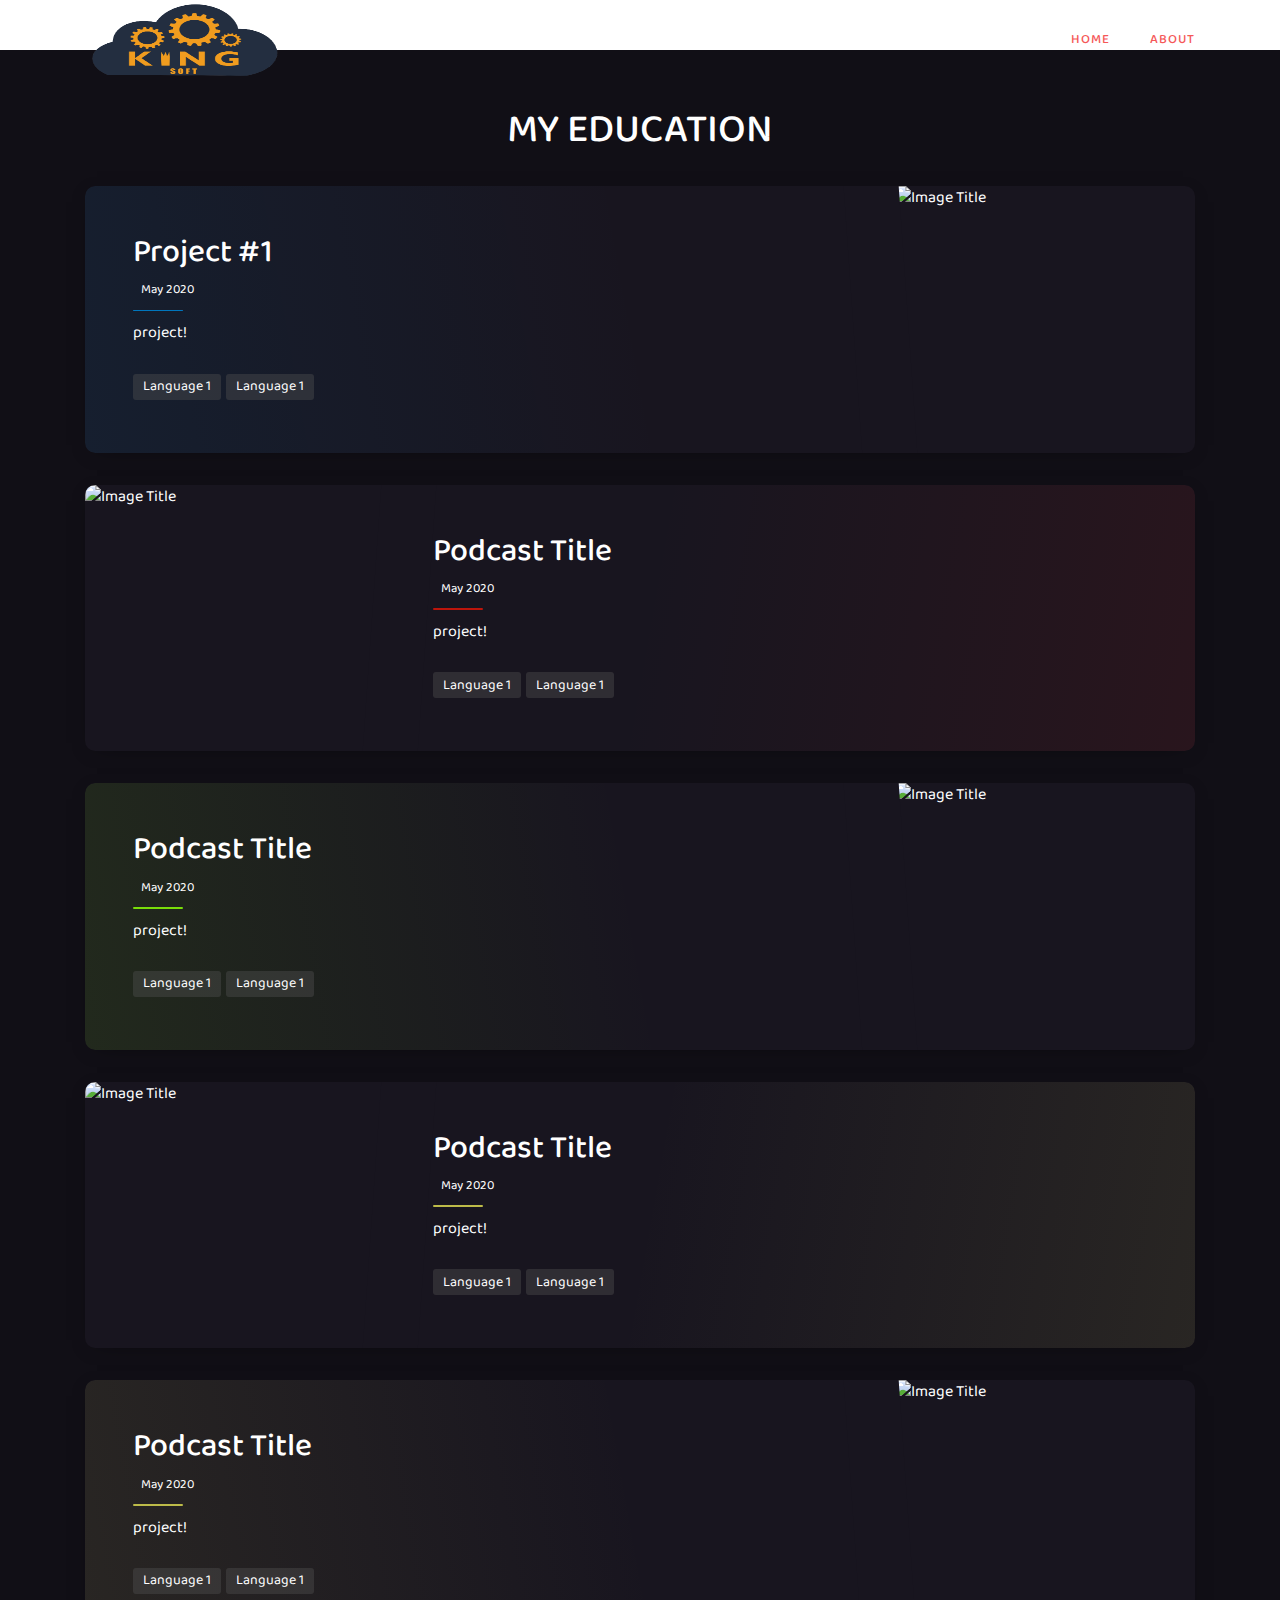
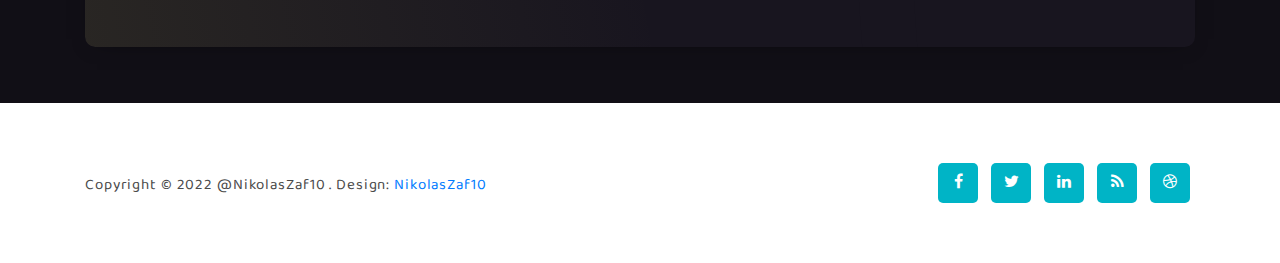
==== about-us.html @ c2252bd5 "Added more pages" ====
<!DOCTYPE html>
<html lang="en">

  <head>

    <meta charset="utf-8">
    <meta name="viewport" content="width=device-width, initial-scale=1, shrink-to-fit=no">
    <meta name="description" content="">
    <meta name="author" content="Template Mo">
    <link href="https://fonts.googleapis.com/css?family=Roboto:100,300,400,500,700,900" rel="stylesheet">

    <title>Portfolio NikolasZaf10</title>
    <link rel="icon" type="image/x-icon" href="assets/images/logo.ico">

    <!-- Additional CSS Files -->
    <link rel="stylesheet" type="text/css" href="assets/css/bootstrap.min.css">
    <link rel="stylesheet" type="text/css" href="assets/css/font-awesome.css">
    <link rel="stylesheet" type="text/css" href="assets/css/templatemo-art-factory.css">
    <link rel="stylesheet" type="text/css" href="assets/css/owl-carousel.css">
    <link rel="stylesheet" type="text/css" href="undergraduate.css">


    </head>
    
    <body>
    
    <!-- ***** Preloader Start ***** -->
    <div id="preloader">
        <div class="jumper">
            <div></div>
            <div></div>
            <div></div>
        </div>
    </div>  
    <!-- ***** Preloader End ***** -->
    
    
    <!-- ***** Header Area Start ***** -->
    <header class="header-area header-sticky">
        <div class="container">
            <div class="row">
                <div class="col-12">
                    <nav class="main-nav">
                        <!-- ***** Logo Start ***** -->
                        <a href="index.html">
                            <img src="assets/images/logo.png" class="logo" alt="NikolasSoft" width="200" height="80">
                        </a>
                        <!-- ***** Logo End ***** -->
                        <!-- ***** Menu Start ***** -->
                        <ul class="nav">
                            <li class="scroll-to-section"><a href="index.html" class="active">Home</a></li>
                            <li class="scroll-to-section"><a href="about-us.html" class="active">About</a></li>
                            <!-- <li class="scroll-to-section"><a href="#services">Services</a></li> -->
                            <!-- <li class="scroll-to-section"><a href="#contact-us">Contact Us</a></li> -->
                        </ul>
                        <a class='menu-trigger'>
                            <span>Menu</span>
                        </a>
                        <!-- ***** Menu End ***** -->
                    </nav>
                </div>
            </div>
        </div>
    </header>
    <!-- ***** Header Area End ***** -->

    <div style="margin-top: 50px"></div>
    
    <section class="dark">
        <div class="container py-4">
            <h1 class="h1 text-center" id="pageHeaderTitle">My Education</h1>
    
            <article class="postcard dark blue">
                <a class="postcard__img_link" href="#">
                    <img class="postcard__img" src="https://picsum.photos/1000/1000" alt="Image Title" />
                </a>
                <div class="postcard__text">
                    <h1 class="postcard__title blue"><a href="#">Project #1</a></h1>
                    <div class="postcard__subtitle small">
                        <time datetime="2020-05-25 12:00:00">
                            <i class="fas fa-calendar-alt mr-2"></i>May 2020
                        </time>
                    </div>
                    <div class="postcard__bar"></div>
                    <div class="postcard__preview-txt">project!</div>
                    <ul class="postcard__tagbox">
                        <li class="tag__item"><i class=""></i>Language 1</li>
                        <li class="tag__item"><i class=""></i>Language 1</li>
                    </ul>
                </div>
            </article>
            <article class="postcard dark red">
                <a class="postcard__img_link" href="#">
                    <img class="postcard__img" src="https://picsum.photos/501/500" alt="Image Title" />	
                </a>
                <div class="postcard__text">
                    <h1 class="postcard__title red"><a href="#">Podcast Title</a></h1>
                    <div class="postcard__subtitle small">
                        <time datetime="2020-05-25 12:00:00">
                            <i class="fas fa-calendar-alt mr-2"></i>May 2020
                        </time>
                    </div>
                    <div class="postcard__bar"></div>
                    <div class="postcard__preview-txt">project!</div>
                    <ul class="postcard__tagbox">
                        <li class="tag__item"><i class=""></i>Language 1</li>
                        <li class="tag__item"><i class=""></i>Language 1</li>
                    </ul>
                </div>
            </article>
            <article class="postcard dark green">
                <a class="postcard__img_link" href="#">
                    <img class="postcard__img" src="https://picsum.photos/500/501" alt="Image Title" />
                </a>
                <div class="postcard__text">
                    <h1 class="postcard__title green"><a href="#">Podcast Title</a></h1>
                    <div class="postcard__subtitle small">
                        <time datetime="2020-05-25 12:00:00">
                            <i class="fas fa-calendar-alt mr-2"></i>May 2020
                        </time>
                    </div>
                    <div class="postcard__bar"></div>
                    <div class="postcard__preview-txt">project!</div>
                    <ul class="postcard__tagbox">
                        <li class="tag__item"><i class=""></i>Language 1</li>
                        <li class="tag__item"><i class=""></i>Language 1</li>
                    </ul>
                </div>
            </article>
            <article class="postcard dark yellow">
                <a class="postcard__img_link" href="#">
                    <img class="postcard__img" src="https://picsum.photos/501/501" alt="Image Title" />
                </a>
                <div class="postcard__text">
                    <h1 class="postcard__title yellow"><a href="#">Podcast Title</a></h1>
                    <div class="postcard__subtitle small">
                        <time datetime="2020-05-25 12:00:00">
                            <i class="fas fa-calendar-alt mr-2"></i>May 2020
                        </time>
                    </div>
                    <div class="postcard__bar"></div>
                    <div class="postcard__preview-txt">project!</div>
                    <ul class="postcard__tagbox">
                        <li class="tag__item"><i class=""></i>Language 1</li>
                        <li class="tag__item"><i class=""></i>Language 1</li>
                    </ul>
                </div>
            </article>
            <article class="postcard dark yellow">
                <a class="postcard__img_link" href="#">
                    <img class="postcard__img" src="https://picsum.photos/501/501" alt="Image Title" />
                </a>
                <div class="postcard__text">
                    <h1 class="postcard__title yellow"><a href="#">Podcast Title</a></h1>
                    <div class="postcard__subtitle small">
                        <time datetime="2020-05-25 12:00:00">
                            <i class="fas fa-calendar-alt mr-2"></i>May 2020
                        </time>
                    </div>
                    <div class="postcard__bar"></div>
                    <div class="postcard__preview-txt">project!</div>
                    <ul class="postcard__tagbox">
                        <li class="tag__item"><i class=""></i>Language 1</li>
                        <li class="tag__item"><i class=""></i>Language 1</li>
                    </ul>
                </div>
            </article>
        </div>
    </section>
    


    
    <!-- ***** Footer Start ***** -->
    <footer>
        <div class="container">
            <div class="row">
                <div class="col-lg-7 col-md-12 col-sm-12">
                    <p class="copyright">Copyright &copy; 2022 @NikolasZaf10
                
                . Design: <a rel="nofollow" href="https://nikolaszaf1.github.io/nikolaszaf.github.io/">NikolasZaf10</a></p>
                </div>
                <div class="col-lg-5 col-md-12 col-sm-12">
                    <ul class="social">
                        <li><a href="#"><i class="fa fa-facebook"></i></a></li>
                        <li><a href="#"><i class="fa fa-twitter"></i></a></li>
                        <li><a href="#"><i class="fa fa-linkedin"></i></a></li>
                        <li><a href="#"><i class="fa fa-rss"></i></a></li>
                        <li><a href="#"><i class="fa fa-dribbble"></i></a></li>
                    </ul>
                </div>
            </div>
        </div>
    </footer>
    
    <!-- jQuery -->
    <script src="assets/js/jquery-2.1.0.min.js"></script>

    <!-- Bootstrap -->
    <script src="assets/js/popper.js"></script>
    <script src="assets/js/bootstrap.min.js"></script>

    <!-- Plugins -->
    <script src="assets/js/owl-carousel.js"></script>
    <script src="assets/js/scrollreveal.min.js"></script>
    <script src="assets/js/waypoints.min.js"></script>
    <script src="assets/js/jquery.counterup.min.js"></script>
    <script src="assets/js/imgfix.min.js"></script> 
    
    <!-- Global Init -->
    <script src="assets/js/custom.js"></script>

  </body>
</html>
---- assets/css/templatemo-art-factory.css ----
/*

ART FACTORY

https://templatemo.com/tm-537-art-factory

*/

/* 
---------------------------------------------
Table of contents
---------------------------------------------
01. font & reset css
02. reset
03. global styles
04. header
05. welcome
06. features
07. team
08. pricing
09. blog
10. contact
11. footer
12. preloader

--------------------------------------------- 
*/

/* 
---------------------------------------------
font & reset css
--------------------------------------------- 
*/
@import url("https://fonts.googleapis.com/css?family=Roboto:100,300,400,500,700,900");
/* 
---------------------------------------------
reset
--------------------------------------------- 
*/
html,
body,
div,
span,
applet,
object,
iframe,
h1,
h2,
h3,
h4,
h5,
h6,
p,
blockquote,
div pre,
a,
abbr,
acronym,
address,
big,
cite,
code,
del,
dfn,
em,
font,
img,
ins,
kbd,
q,
s,
samp,
small,
strike,
strong,
sub,
sup,
tt,
var,
b,
u,
i,
center,
dl,
dt,
dd,
ol,
ul,
li,
figure,
header,
nav,
section,
article,
aside,
footer,
figcaption {
  margin: 0;
  padding: 0;
  border: 0;
  outline: 0;
}

.clearfix:after {
  content: ".";
  display: block;
  clear: both;
  visibility: hidden;
  line-height: 0;
  height: 0;
}

.clearfix {
  display: inline-block;
}

html[xmlns] .clearfix {
  display: block;
}

* html .clearfix {
  height: 1%;
}

ul,
li {
  padding: 0;
  margin: 0;
  list-style: none;
}

header,
nav,
section,
article,
aside,
footer,
hgroup {
  display: block;
}

* {
  box-sizing: border-box;
}

html,
body {
  font-family: "Roboto", sans-serif;
  font-weight: 400;
  background-color: #fff;
  font-size: 16px;
  -ms-text-size-adjust: 100%;
  -webkit-font-smoothing: antialiased;
  -moz-osx-font-smoothing: grayscale;
}

a {
  text-decoration: none !important;
}

h1,
h2,
h3,
h4,
h5,
h6 {
  margin-top: 0px;
  margin-bottom: 0px;
}

ul {
  margin-bottom: 0px;
}

p {
  font-size: 15px;
  line-height: 25px;
  color: #4a4a4a;
}

/* 
---------------------------------------------
global styles
--------------------------------------------- 
*/
html,
body {
  background: #fff;
  font-family: "Roboto", sans-serif;
}

::selection {
  background: #ff589e;
  color: #fff;
}

::-moz-selection {
  background: #ff589e;
  color: #fff;
}

@media (max-width: 991px) {
  html,
  body {
    overflow-x: hidden;
  }
  .mobile-top-fix {
    margin-top: 30px;
    margin-bottom: 0px;
  }
  .mobile-bottom-fix {
    margin-bottom: 30px;
  }
  .mobile-bottom-fix-big {
    margin-bottom: 60px;
  }
}

a.main-button-slider {
  font-size: 13px;
  border-radius: 20px;
  padding: 12px 20px;
  background-color: #f55858;
  text-transform: uppercase;
  color: #fff;
  letter-spacing: 0.25px;
  -webkit-transition: all 0.3s ease 0s;
  -moz-transition: all 0.3s ease 0s;
  -o-transition: all 0.3s ease 0s;
  transition: all 0.3s ease 0s;
}

a.main-button-slider:hover {
  background-color: #0088e8;
}

a.main-button {
  font-size: 13px;
  border-radius: 20px;
  padding: 12px 20px;
  background-color: #00b4c6;
  text-transform: uppercase;
  color: #fff;
  letter-spacing: 0.25px;
  -webkit-transition: all 0.3s ease 0s;
  -moz-transition: all 0.3s ease 0s;
  -o-transition: all 0.3s ease 0s;
  transition: all 0.3s ease 0s;
}

a.main-button:hover {
  background-color: #0088e8;
}

button.main-button {
  outline: none;
  border: none;
  cursor: pointer;
  font-size: 13px;
  border-radius: 20px;
  padding: 10px 20px;
  background-color: #f55858;
  text-transform: uppercase;
  color: #fff;
  letter-spacing: 0.25px;
  -webkit-transition: all 0.3s ease 0s;
  -moz-transition: all 0.3s ease 0s;
  -o-transition: all 0.3s ease 0s;
  transition: all 0.3s ease 0s;
}

button.main-button:hover {
  background-color: #0088e8;
}

.section-heading h2 {
  text-align: center;
  font-size: 48px;
  font-weight: 300;
  color: #232323;
  margin-bottom: 20px;
}

.section-heading p {
  font-size: 17px;
  color: #777;
  text-align: center;
}

/* 
---------------------------------------------
header
--------------------------------------------- 
*/

.background-header {
  background-color: #fff;
  height: 80px !important;
  position: fixed !important;
  top: 0px;
  left: 0px;
  right: 0px;
  box-shadow: 0px 0px 10px rgba(0, 0, 0, 0.15) !important;
}

.background-header .logo,
.background-header .main-nav .nav li a {
  color: #1e1e1e !important;
}

.background-header .main-nav .nav > li:hover > a {
  color: #f55858 !important;
}

.background-header .main-nav .nav > li > ul > li:hover > a {
  color: #f55858 !important;
}

.background-header .nav li a.active {
  color: #f55858 !important;
}

.header-area {
  position: absolute;
  top: 0px;
  left: 0px;
  right: 0px;
  z-index: 100;
  height: 100px;
  -webkit-transition: all 0.5s ease 0s;
  -moz-transition: all 0.5s ease 0s;
  -o-transition: all 0.5s ease 0s;
  transition: all 0.5s ease 0s;
}

.header-area .main-nav {
  min-height: 80px;
  background: transparent;
}

.header-area .main-nav .logo {
  line-height: 80px;
  color: #fff;
  font-size: 28px;
  font-weight: 700;
  text-transform: uppercase;
  letter-spacing: 2px;
  float: left;
  -webkit-transition: all 0.3s ease 0s;
  -moz-transition: all 0.3s ease 0s;
  -o-transition: all 0.3s ease 0s;
  transition: all 0.3s ease 0s;
}

.header-area .main-nav .nav {
  float: right;
  margin-top: 27px;
  margin-left: 20px;
  margin-right: 0px;
  -webkit-transition: all 0.3s ease 0s;
  -moz-transition: all 0.3s ease 0s;
  -o-transition: all 0.3s ease 0s;
  transition: all 0.3s ease 0s;
  position: relative;
  z-index: 999;
}

.header-area .main-nav .nav li {
  padding-left: 20px;
  padding-right: 20px;
}

.header-area .main-nav .nav li:last-child {
  padding-right: 0px;
}

.header-area .main-nav .nav li a {
  display: block;
  font-weight: 500;
  font-size: 13px;
  color: #fff;
  text-transform: uppercase;
  -webkit-transition: all 0.3s ease 0s;
  -moz-transition: all 0.3s ease 0s;
  -o-transition: all 0.3s ease 0s;
  transition: all 0.3s ease 0s;
  height: 40px;
  line-height: 40px;
  border: transparent;
  letter-spacing: 1px;
}

.header-area .main-nav .nav li:hover a {
  color: #f55858;
}

.header-area .main-nav .nav li.submenu {
  position: relative;
  padding-right: 35px;
}

.header-area .main-nav .nav li.submenu:after {
  font-family: FontAwesome;
  content: "\f107";
  font-size: 12px;
  color: #fff;
  position: absolute;
  right: 18px;
  top: 12px;
}

.header-area.background-header .main-nav .nav li.submenu:after {
  color: #000;
}

.header-area .main-nav .nav li.submenu ul {
  position: absolute;
  width: 200px;
  box-shadow: 0 2px 28px 0 rgba(0, 0, 0, 0.06);
  overflow: hidden;
  top: 40px;
  opacity: 0;
  transform: translateY(-2em);
  visibility: hidden;
  z-index: -1;
  transition: all 0.3s ease-in-out 0s, visibility 0s linear 0.3s,
    z-index 0s linear 0.01s;
}

.header-area .main-nav .nav li.submenu ul li {
  margin-left: 0px;
  padding-left: 0px;
  padding-right: 0px;
}

.header-area .main-nav .nav li.submenu ul li a {
  display: block;
  background: #fff;
  color: #3b566e;
  padding-left: 20px;
  height: 40px;
  line-height: 40px;
  -webkit-transition: all 0.3s ease 0s;
  -moz-transition: all 0.3s ease 0s;
  -o-transition: all 0.3s ease 0s;
  transition: all 0.3s ease 0s;
  position: relative;
  font-size: 13px;
  border-bottom: 1px solid #f5f5f5;
}

.header-area .main-nav .nav li.submenu ul li a:before {
  content: "";
  position: absolute;
  width: 0px;
  height: 40px;
  left: 0px;
  top: 0px;
  bottom: 0px;
  -webkit-transition: all 0.3s ease 0s;
  -moz-transition: all 0.3s ease 0s;
  -o-transition: all 0.3s ease 0s;
  transition: all 0.3s ease 0s;
  background: #f55858;
}

.header-area .main-nav .nav li.submenu ul li a:hover {
  background: #fff;
  color: #f55858;
  padding-left: 25px;
}

.header-area .main-nav .nav li.submenu ul li a:hover:before {
  width: 3px;
}

.header-area .main-nav .nav li.submenu:hover ul {
  visibility: visible;
  opacity: 1;
  z-index: 1;
  transform: translateY(0%);
  transition-delay: 0s, 0s, 0.3s;
}

.header-area .main-nav .menu-trigger {
  cursor: pointer;
  display: block;
  position: absolute;
  top: 23px;
  width: 32px;
  height: 40px;
  text-indent: -9999em;
  z-index: 99;
  right: 40px;
  display: none;
}

.header-area .main-nav .menu-trigger span,
.header-area .main-nav .menu-trigger span:before,
.header-area .main-nav .menu-trigger span:after {
  -moz-transition: all 0.4s;
  -o-transition: all 0.4s;
  -webkit-transition: all 0.4s;
  transition: all 0.4s;
  background-color: #fff;
  display: block;
  position: absolute;
  width: 30px;
  height: 2px;
  left: 0;
}

.background-header .main-nav .menu-trigger span,
.background-header .main-nav .menu-trigger span:before,
.background-header .main-nav .menu-trigger span:after {
  background-color: #1e1e1e;
}

.header-area .main-nav .menu-trigger span:before,
.header-area .main-nav .menu-trigger span:after {
  -moz-transition: all 0.4s;
  -o-transition: all 0.4s;
  -webkit-transition: all 0.4s;
  transition: all 0.4s;
  background-color: #fff;
  display: block;
  position: absolute;
  width: 30px;
  height: 2px;
  left: 0;
  width: 75%;
}

.background-header .main-nav .menu-trigger span:before,
.background-header .main-nav .menu-trigger span:after {
  background-color: #1e1e1e;
}

.header-area .main-nav .menu-trigger span:before,
.header-area .main-nav .menu-trigger span:after {
  content: "";
}

.header-area .main-nav .menu-trigger span {
  top: 16px;
}

.header-area .main-nav .menu-trigger span:before {
  -moz-transform-origin: 33% 100%;
  -ms-transform-origin: 33% 100%;
  -webkit-transform-origin: 33% 100%;
  transform-origin: 33% 100%;
  top: -10px;
  z-index: 10;
}

.header-area .main-nav .menu-trigger span:after {
  -moz-transform-origin: 33% 0;
  -ms-transform-origin: 33% 0;
  -webkit-transform-origin: 33% 0;
  transform-origin: 33% 0;
  top: 10px;
}

.header-area .main-nav .menu-trigger.active span,
.header-area .main-nav .menu-trigger.active span:before,
.header-area .main-nav .menu-trigger.active span:after {
  background-color: transparent;
  width: 100%;
}

.header-area .main-nav .menu-trigger.active span:before {
  -moz-transform: translateY(6px) translateX(1px) rotate(45deg);
  -ms-transform: translateY(6px) translateX(1px) rotate(45deg);
  -webkit-transform: translateY(6px) translateX(1px) rotate(45deg);
  transform: translateY(6px) translateX(1px) rotate(45deg);
  background-color: #fff;
}

.background-header .main-nav .menu-trigger.active span:before {
  background-color: #1e1e1e;
}

.header-area .main-nav .menu-trigger.active span:after {
  -moz-transform: translateY(-6px) translateX(1px) rotate(-45deg);
  -ms-transform: translateY(-6px) translateX(1px) rotate(-45deg);
  -webkit-transform: translateY(-6px) translateX(1px) rotate(-45deg);
  transform: translateY(-6px) translateX(1px) rotate(-45deg);
  background-color: #fff;
}

.background-header .main-nav .menu-trigger.active span:after {
  background-color: #1e1e1e;
}

.header-area.header-sticky {
  min-height: 80px;
}

.header-area.header-sticky .nav {
  margin-top: 20px !important;
}

.header-area.header-sticky .nav li a.active {
  color: #f55858;
}

@media (max-width: 1200px) {
  .header-area .main-nav .nav li {
    padding-left: 12px;
    padding-right: 12px;
  }
  .header-area .main-nav:before {
    display: none;
  }
}

@media (max-width: 991px) {
  .header-area {
    padding: 0px 15px;
    height: 80px;
    box-shadow: none;
    text-align: center;
  }
  .header-area .container {
    padding: 0px;
  }
  .header-area .logo {
    margin-left: 30px;
  }
  .header-area .menu-trigger {
    display: block !important;
  }
  .header-area .main-nav {
    overflow: hidden;
  }
  .header-area .main-nav .nav {
    float: none;
    width: 100%;
    margin-top: 80px !important;
    display: none;
    -webkit-transition: all 0s ease 0s;
    -moz-transition: all 0s ease 0s;
    -o-transition: all 0s ease 0s;
    transition: all 0s ease 0s;
    margin-left: 0px;
  }
  .header-area .main-nav .nav li:first-child {
    border-top: 1px solid #eee;
  }
  .header-area .main-nav .nav li {
    width: 100%;
    background: #fff;
    border-bottom: 1px solid #eee;
    padding-left: 0px !important;
    padding-right: 0px !important;
  }
  .header-area .main-nav .nav li a {
    height: 50px !important;
    line-height: 50px !important;
    padding: 0px !important;
    border: none !important;
    background: #fff !important;
    color: #3b566e !important;
  }
  .header-area .main-nav .nav li a:hover {
    background: #eee !important;
  }
  .header-area .main-nav .nav > li > a:hover,
  .header-area .main-nav .nav .submenu > ul > li > a:hover {
    color: #f55858;
  }
  .header-area .main-nav .nav li.submenu ul {
    position: relative;
    visibility: inherit;
    opacity: 1;
    z-index: 1;
    transform: translateY(0%);
    transition-delay: 0s, 0s, 0.3s;
    top: 0px;
    width: 100%;
    box-shadow: none;
    height: 0px;
  }
  .header-area .main-nav .nav li.submenu ul li a {
    font-size: 12px;
    font-weight: 400;
  }
  .header-area .main-nav .nav li.submenu ul li a:hover:before {
    width: 0px;
  }
  .header-area .main-nav .nav li.submenu ul.active {
    height: auto !important;
  }
  .header-area .main-nav .nav li.submenu:after {
    color: #3b566e;
    right: 25px;
    font-size: 14px;
    top: 15px;
  }
  .header-area .main-nav .nav li.submenu:hover ul,
  .header-area .main-nav .nav li.submenu:focus ul {
    height: 0px;
  }
}

@media (min-width: 992px) {
  .header-area .main-nav .nav {
    display: flex !important;
  }
}

/* 
---------------------------------------------
welcome
--------------------------------------------- 
*/
#welcome {
  overflow: hidden;
  position: relative;
  display: flex;
  align-items: center;
  justify-content: center;
  background-image: url(../images/banner-bg.png);
  background-repeat: no-repeat;
/*
TRY IT ... with or without CENTER CENTER
  background-position: center center; 
*/
  background-size: cover;
  width: 100%;
  height: 105vh;
  margin-top: -10vh;
}

.welcome-area .header-text {
  position: absolute;
  top: 55%;
  transform: translateY(-60%);
  text-align: left;
  width: 100%;
}

.welcome-area .header-text .left-text {
  align-self: center;
}

.welcome-area .header-text h1 {
  font-weight: 400;
  font-size: 64px;
  line-height: 80px;
  letter-spacing: 1.4px;
  margin-bottom: 30px;
  color: #fff;
}

.welcome-area .header-text p {
  font-weight: 300;
  font-size: 17px;
  color: #fff;
  line-height: 30px;
  letter-spacing: 0.25px;
  margin-bottom: 40px;
  position: relative;
}

@media (max-width: 991px) {
  .welcome-area .header-text {
    top: 55% !important;
    transform: perspective(1px) translateY(-60%) !important;
  }
  .welcome-area .header-text h1 {
    font-size: 36px;
    line-height: 50px;
    color: #fff;
    margin-bottom: 15px;
  }
  .welcome-area .header-text h1 span {
    color: #fff;
  }
  .welcome-area .header-text p {
    color: #fff;
    margin-bottom: 30px;
  }
}

@media (max-width: 820px) {
  .welcome-area .header-text {
    top: 55% !important;
    transform: perspective(1px) translateY(-60%) !important;
  }
  .welcome-area .header-text h1 {
    font-size: 36px;
    line-height: 50px;
    margin-bottom: 15px;
  }
  .welcome-area .header-text p {
    margin-bottom: 30px;
  }
}

@media (max-width: 765px) {
  .welcome-area {
    margin-bottom: 100px;
  }
  .welcome-area .header-text {
    top: 55% !important;
    transform: perspective(1px) translateY(-50%) !important;
    text-align: center;
  }
  .welcome-area .header-text .buttons {
    display: none;
  }
  .welcome-area .header-text h1 {
    font-weight: 600;
    font-size: 24px !important;
    line-height: 30px !important;
    margin-bottom: 20px !important;
  }
  .welcome-area .header-text h1 span {
    color: #fff;
  }
  .welcome-area .header-text p {
    text-align: center;
    color: #fff;
    font-size: 14px;
    line-height: 22px;
    margin-bottom: 40px;
  }
  .welcome-area .header-text img {
    width: 80%;
    margin-top: 20px;
  }
}

/*
---------------------------------------------
about
---------------------------------------------
*/

#about {
  padding: 120px 0px;
  border-bottom: 1px solid #eee;
}

@media (max-width: 765px) {
  #about {
    padding: 20px 0px 120px 0px;
  }
}

#about .right-text {
  align-self: center;
}

#about .right-text p {
  margin-bottom: 40px;
}

#about2 {
  padding: 120px 0px;
}

#about2 .right-image {
  align-self: center;
}

#about h5,
#about2 h5 {
  font-size: 26px;
  font-weight: 700;
  color: #1e1e1e;
  line-height: 40px;
  margin-bottom: 25px;
  letter-spacing: 0.5px;
}

#about p,
#about2 p {
  margin-bottom: 30px;
  font-size: 16px;
  line-height: 30px;
  letter-spacing: 0.5px;
}

#about2 ul li img {
  display: inline;
  float: left;
}

#about2 ul li .text {
  margin-left: 80px;
}

#about2 ul li .text h6 {
  padding-top: 12px;
  font-size: 21px;
  font-weight: 500;
  color: #1e1e1e;
  margin-bottom: 20px;
}

/* 
---------------------------------------------
services
--------------------------------------------- 
*/
#services {
  position: relative;
  padding: 120px 0px 90px 0px;
  background: rgba(0, 136, 232, 1);
  background: -moz-linear-gradient(
    -45deg,
    rgba(0, 136, 232, 1) 0%,
    rgba(0, 182, 198, 1) 0%,
    rgba(0, 136, 232, 1) 100%
  );
  background: -webkit-gradient(
    left top,
    right bottom,
    color-stop(0%, rgba(0, 136, 232, 1)),
    color-stop(0%, rgba(0, 182, 198, 1)),
    color-stop(100%, rgba(0, 136, 232, 1))
  );
  background: -webkit-linear-gradient(
    -45deg,
    rgba(0, 136, 232, 1) 0%,
    rgba(0, 182, 198, 1) 0%,
    rgba(0, 136, 232, 1) 100%
  );
  background: -o-linear-gradient(
    -45deg,
    rgba(0, 136, 232, 1) 0%,
    rgba(0, 182, 198, 1) 0%,
    rgba(0, 136, 232, 1) 100%
  );
  background: -ms-linear-gradient(
    -45deg,
    rgba(0, 136, 232, 1) 0%,
    rgba(0, 182, 198, 1) 0%,
    rgba(0, 136, 232, 1) 100%
  );
  background: linear-gradient(
    135deg,
    rgba(0, 136, 232, 1) 0%,
    rgba(0, 182, 198, 1) 0%,
    rgba(0, 136, 232, 1) 100%
  );
  filter: progid:DXImageTransform.Microsoft.gradient( startColorstr='#0088e8', endColorstr='#0088e8', GradientType=1 );
}

.service-item {
  cursor: pointer;
  display: block;
  background: #ffffff;
  box-shadow: 0 2px 48px 0 rgba(0, 0, 0, 0.1);
  padding: 40px 30px;
  text-align: center;
  -webkit-transition: all 0.3s ease 0s;
  -moz-transition: all 0.3s ease 0s;
  -o-transition: all 0.3s ease 0s;
  transition: all 0.3s ease 0s;
  position: relative;
}

@media screen and (max-width: 920px) {
  .service-item {
    margin: 0px 30px !important;
  }
}

.service-item:hover .icon,
.service-item:hover a.main-button {
  background-color: #0088e8;
}

.service-item .icon {
  text-align: center;
  -webkit-transition: all 0.3s ease 0s;
  -moz-transition: all 0.3s ease 0s;
  -o-transition: all 0.3s ease 0s;
  transition: all 0.3s ease 0s;
  width: 100px;
  height: 100px;
  line-height: 100px;
  margin: auto;
  position: relative;
  margin-bottom: 30px;
  background: #00b4c6;
  -webkit-border-radius: 50%;
  -moz-border-radius: 50%;
  border-radius: 50%;
  position: relative;
}

.service-item .icon img {
  max-width: 50px;
  position: absolute;
  top: 50%;
  left: 50%;
  transform: translate(-50%, -50%);
}

.service-item .service-title {
  font-weight: 500;
  font-size: 18px;
  color: #1e1e1e;
  letter-spacing: 0.7px;
  margin-bottom: 15px;
  position: relative;
  z-index: 2;
}

.service-item p {
  font-weight: 400;
  font-size: 13px;
  color: #777;
  letter-spacing: 0.5px;
  line-height: 25px;
  position: relative;
  z-index: 2;
}

.service-item a.main-button {
  margin-top: 30px;
  display: inline-block;
}

.owl-carousel .owl-dots {
  margin-top: 60px;
  text-align: center;
  align-self: center;
}

.owl-carousel button.owl-dot span {
  border-radius: 50%;
  background-color: #fff;
  width: 5px;
  height: 5px;
  display: inline-block;
  margin: 0px 5px;
}

.owl-carousel button.active span {
  width: 8px;
  height: 8px;
  padding-top: 1.5px;
}

.owl-carousel {
  position: relative;
}

.owl-carousel .owl-nav button.owl-next span {
  top: 32%;
  border-radius: 50%;
  font-size: 36px;
  color: #fff;
  right: -80px;
  width: 60px;
  height: 60px;
  line-height: 60px;
  text-align: center;
  display: inline-block;
  background-color: rgba(250, 250, 250, 0.15);
  position: absolute;
}

.owl-carousel .owl-nav button.owl-prev span {
  top: 32%;
  border-radius: 50%;
  font-size: 36px;
  color: #fff;
  left: -80px;
  width: 60px;
  height: 60px;
  line-height: 60px;
  text-align: center;
  display: inline-block;
  background-color: rgba(250, 250, 250, 0.15);
  position: absolute;
}

@media screen and (max-width: 1320px) {
  .owl-carousel .owl-nav {
    display: none !important;
  }
}

/*
---------------------------------------------
accordions
---------------------------------------------
*/

#frequently-question {
  padding: 120px 0px;
}

#frequently-question .section-heading p {
  margin-bottom: 80px;
}

#frequently-question .left-text {
  align-self: center !important;
}

#frequently-question .left-text h5 {
  font-size: 26px;
  font-weight: 700;
  color: #1e1e1e;
  line-height: 40px;
  margin-bottom: 25px;
  letter-spacing: 0.5px;
}

#frequently-question .left-text p {
  margin-bottom: 30px;
  font-size: 16px;
  line-height: 30px;
  letter-spacing: 0.5px;
}

#frequently-question .left-text span {
  font-size: 16px;
  color: #4a4a4a;
  margin-bottom: 50px;
  display: block;
}

#frequently-question .left-text span a {
  font-weight: 500;
}

@media (max-width: 765px) {
  #frequently-question .left-text {
    margin-bottom: 60px;
  }
}

.accordions {
  background-color: #f7f7f7;
}
.accordion-head {
  padding: 20px;
  font-size: 20px;
  cursor: pointer;
  transition: color 200ms ease-in-out;
  border-bottom: 1px solid #fff;
}
@media screen and (min-width: 768px) {
  .accordion-head {
    padding: 1rem;
    font-size: 1.2rem;
  }
}
.accordion-head .icon {
  float: right;
  transition: transform 200ms ease-in-out;
}
.accordion-head.is-open {
  color: #0088e8;
  border-bottom: none;
}
.accordion-head.is-open .icon {
  transform: rotate(45deg);
}
.accordion-body {
  overflow: hidden;
  height: 0;
  transition: height 300ms ease-in-out;
  border-bottom: 1px solid #fff;
}
.accordion-body > .content {
  padding: 20px;
  padding-top: 0;
}

/* 
---------------------------------------------
contact
--------------------------------------------- 
*/

#contact-us .container-fluid {
  padding-right: 0px;
  padding-left: 0px;
  overflow-x: hidden;
}

#contact-us .col-lg-6 {
  padding-left: 0px;
  padding-right: 0px;
}

#contact-us h5 {
  font-weight: 500;
  font-size: 18px;
  color: #1e1e1e;
  letter-spacing: 0.25px;
  line-height: 26px;
}

.contact-text {
  font-weight: 400;
  font-size: 14px;
  color: #6f8ba4;
  letter-spacing: 0.6px;
  line-height: 26px;
}

.contact-text p {
  margin-bottom: 28px;
}

.contact-field {
  background-color: rgba(250, 250, 250, 0.3);
}

.contact-form {
  padding: 100px;
  background: rgba(0, 136, 232, 1);
  background: -moz-linear-gradient(
    -45deg,
    rgba(0, 136, 232, 1) 0%,
    rgba(0, 182, 198, 1) 0%,
    rgba(0, 136, 232, 1) 100%
  );
  background: -webkit-gradient(
    left top,
    right bottom,
    color-stop(0%, rgba(0, 136, 232, 1)),
    color-stop(0%, rgba(0, 182, 198, 1)),
    color-stop(100%, rgba(0, 136, 232, 1))
  );
  background: -webkit-linear-gradient(
    -45deg,
    rgba(0, 136, 232, 1) 0%,
    rgba(0, 182, 198, 1) 0%,
    rgba(0, 136, 232, 1) 100%
  );
  background: -o-linear-gradient(
    -45deg,
    rgba(0, 136, 232, 1) 0%,
    rgba(0, 182, 198, 1) 0%,
    rgba(0, 136, 232, 1) 100%
  );
  background: -ms-linear-gradient(
    -45deg,
    rgba(0, 136, 232, 1) 0%,
    rgba(0, 182, 198, 1) 0%,
    rgba(0, 136, 232, 1) 100%
  );
  background: linear-gradient(
    135deg,
    rgba(0, 136, 232, 1) 0%,
    rgba(0, 182, 198, 1) 0%,
    rgba(0, 136, 232, 1) 100%
  );
  filter: progid:DXImageTransform.Microsoft.gradient( startColorstr='#0088e8', endColorstr='#0088e8', GradientType=1 );
}

@media (max-width: 765px) {
  .contact-form {
    padding: 60px;
    margin-top: -7px;
  }
}

.contact-form input,
.contact-form textarea {
  color: #777;
  font-size: 14px;
  border: none;
  width: 100%;
  height: 50px;
  outline: none;
  padding-left: 20px;
  padding-right: 20px;
  border-radius: 0px;
  -webkit-appearance: none;
  -moz-appearance: none;
  appearance: none;
  margin-bottom: 30px;
}

.contact-form textarea {
  height: 150px;
  resize: none;
  padding: 20px;
}

.contact-form {
  text-align: center;
}

.contact-form ::-webkit-input-placeholder {
  /* Edge */
  color: #fff;
}

.contact-form :-ms-input-placeholder {
  /* Internet Explorer 10-11 */
  color: #fff;
}

.contact-form ::placeholder {
  color: #fff;
}

/* 
---------------------------------------------
footer
--------------------------------------------- 
*/
footer {
  background-color: #fff;
  padding: 60px 0px;
}

footer .social {
  overflow: hidden;
  text-align: right;
}

footer .social li {
  margin: 0px 5px;
  display: inline-block;
}

footer .social li a {
  color: #fff;
  text-align: center;
  background-color: #00b4c6;
  width: 40px;
  height: 40px;
  line-height: 40px;
  border-radius: 5px;
  display: inline-block;
  font-size: 16px;
  -webkit-transition: all 0.3s ease 0s;
  -moz-transition: all 0.3s ease 0s;
  -o-transition: all 0.3s ease 0s;
  transition: all 0.3s ease 0s;
}

footer .social li a:hover {
  background-color: #0088e8;
  color: #fff;
}

footer .copyright {
  margin-top: 10px;
  font-weight: 400;
  font-size: 15px;
  color: #4a4a4a;
  letter-spacing: 0.88px;
  text-transform: capitalize;
}

@media (max-width: 991px) {
  footer .copyright {
    text-align: center;
  }
  footer .social {
    text-align: center;
    margin-top: 15px;
  }
}

/* 
---------------------------------------------
preloader
--------------------------------------------- 
*/
#preloader {
  overflow: hidden;
  background-image: linear-gradient(145deg, #00b4c6 0%, #0088e8 100%);
  left: 0;
  right: 0;
  top: 0;
  bottom: 0;
  position: fixed;
  z-index: 9999;
  color: #fff;
}

#preloader .jumper {
  left: 0;
  top: 0;
  right: 0;
  bottom: 0;
  display: block;
  position: absolute;
  margin: auto;
  width: 50px;
  height: 50px;
}

#preloader .jumper > div {
  background-color: #fff;
  width: 10px;
  height: 10px;
  border-radius: 100%;
  -webkit-animation-fill-mode: both;
  animation-fill-mode: both;
  position: absolute;
  opacity: 0;
  width: 50px;
  height: 50px;
  -webkit-animation: jumper 1s 0s linear infinite;
  animation: jumper 1s 0s linear infinite;
}

#preloader .jumper > div:nth-child(2) {
  -webkit-animation-delay: 0.33333s;
  animation-delay: 0.33333s;
}

#preloader .jumper > div:nth-child(3) {
  -webkit-animation-delay: 0.66666s;
  animation-delay: 0.66666s;
}

@-webkit-keyframes jumper {
  0% {
    opacity: 0;
    -webkit-transform: scale(0);
    transform: scale(0);
  }
  5% {
    opacity: 1;
  }
  100% {
    -webkit-transform: scale(1);
    transform: scale(1);
    opacity: 0;
  }
}

@keyframes jumper {
  0% {
    opacity: 0;
    -webkit-transform: scale(0);
    transform: scale(0);
  }
  5% {
    opacity: 1;
  }
  100% {
    opacity: 0;
  }
}
---- assets/css/owl-carousel.css ----
/**
 * Owl Carousel v2.3.4
 * Copyright 2013-2018 David Deutsch
 * Licensed under: SEE LICENSE IN https://github.com/OwlCarousel2/OwlCarousel2/blob/master/LICENSE
 */
/*
 *  Owl Carousel - Core
 */
.owl-carousel {
  display: none;
  width: 100%;
  -webkit-tap-highlight-color: transparent;
  /* position relative and z-index fix webkit rendering fonts issue */
  position: relative;
  z-index: 1; }
  .owl-carousel .owl-stage {
    position: relative;
    -ms-touch-action: pan-Y;
    touch-action: manipulation;
    -moz-backface-visibility: hidden;
    /* fix firefox animation glitch */ }
  .owl-carousel .owl-stage:after {
    content: ".";
    display: block;
    clear: both;
    visibility: hidden;
    line-height: 0;
    height: 0; }
  .owl-carousel .owl-stage-outer {
    position: relative;
    overflow: hidden;
    /* fix for flashing background */
    -webkit-transform: translate3d(0px, 0px, 0px); }
  .owl-carousel .owl-wrapper,
  .owl-carousel .owl-item {
    -webkit-backface-visibility: hidden;
    -moz-backface-visibility: hidden;
    -ms-backface-visibility: hidden;
    -webkit-transform: translate3d(0, 0, 0);
    -moz-transform: translate3d(0, 0, 0);
    -ms-transform: translate3d(0, 0, 0); }
  .owl-carousel .owl-item {
    position: relative;
    min-height: 1px;
    float: left;
    -webkit-backface-visibility: hidden;
    -webkit-tap-highlight-color: transparent;
    -webkit-touch-callout: none; }
  .owl-carousel .owl-item img {
    display: block;
    width: 100%; }
  .owl-carousel .owl-nav.disabled,
  .owl-carousel .owl-dots.disabled {
    display: none; }
  .owl-carousel .owl-nav .owl-prev,
  .owl-carousel .owl-nav .owl-next,
  .owl-carousel .owl-dot {
    cursor: pointer;
    -webkit-user-select: none;
    -khtml-user-select: none;
    -moz-user-select: none;
    -ms-user-select: none;
    user-select: none; }
  .owl-carousel .owl-nav button.owl-prev,
  .owl-carousel .owl-nav button.owl-next,
  .owl-carousel button.owl-dot {
    background: none;
    color: inherit;
    border: none;
    padding: 0 !important;
    font: inherit; }
  .owl-carousel.owl-loaded {
    display: block; }
  .owl-carousel.owl-loading {
    opacity: 0;
    display: block; }
  .owl-carousel.owl-hidden {
    opacity: 0; }
  .owl-carousel.owl-refresh .owl-item {
    visibility: hidden; }
  .owl-carousel.owl-drag .owl-item {
    -ms-touch-action: pan-y;
        touch-action: pan-y;
    -webkit-user-select: none;
    -moz-user-select: none;
    -ms-user-select: none;
    user-select: none; }
  .owl-carousel.owl-grab {
    cursor: move;
    cursor: grab; }
  .owl-carousel.owl-rtl {
    direction: rtl; }
  .owl-carousel.owl-rtl .owl-item {
    float: right; }

/* No Js */
.no-js .owl-carousel {
  display: block; }

/*
 *  Owl Carousel - Animate Plugin
 */
.owl-carousel .animated {
  animation-duration: 1000ms;
  animation-fill-mode: both; }

.owl-carousel .owl-animated-in {
  z-index: 0; }

.owl-carousel .owl-animated-out {
  z-index: 1; }

.owl-carousel .fadeOut {
  animation-name: fadeOut; }

@keyframes fadeOut {
  0% {
    opacity: 1; }
  100% {
    opacity: 0; } }

/*
 * 	Owl Carousel - Auto Height Plugin
 */
.owl-height {
  transition: height 500ms ease-in-out; }

/*
 * 	Owl Carousel - Lazy Load Plugin
 */
.owl-carousel .owl-item {
  /**
			This is introduced due to a bug in IE11 where lazy loading combined with autoheight plugin causes a wrong
			calculation of the height of the owl-item that breaks page layouts
		 */ }
  .owl-carousel .owl-item .owl-lazy {
    opacity: 0;
    transition: opacity 400ms ease; }
  .owl-carousel .owl-item .owl-lazy[src^=""], .owl-carousel .owl-item .owl-lazy:not([src]) {
    max-height: 0; }
  .owl-carousel .owl-item img.owl-lazy {
    transform-style: preserve-3d; }

/*
 * 	Owl Carousel - Video Plugin
 */
.owl-carousel .owl-video-wrapper {
  position: relative;
  height: 100%;
  background: #000; }

.owl-carousel .owl-video-play-icon {
  position: absolute;
  height: 80px;
  width: 80px;
  left: 50%;
  top: 50%;
  margin-left: -40px;
  margin-top: -40px;
  background: url("owl.video.play.png") no-repeat;
  cursor: pointer;
  z-index: 1;
  -webkit-backface-visibility: hidden;
  transition: transform 100ms ease; }

.owl-carousel .owl-video-play-icon:hover {
  -ms-transform: scale(1.3, 1.3);
      transform: scale(1.3, 1.3); }

.owl-carousel .owl-video-playing .owl-video-tn,
.owl-carousel .owl-video-playing .owl-video-play-icon {
  display: none; }

.owl-carousel .owl-video-tn {
  opacity: 0;
  height: 100%;
  background-position: center center;
  background-repeat: no-repeat;
  background-size: contain;
  transition: opacity 400ms ease; }

.owl-carousel .owl-video-frame {
  position: relative;
  z-index: 1;
  height: 100%;
  width: 100%; }
---- undergraduate.css ----
@import url("https://fonts.googleapis.com/css2?family=Baloo+2&display=swap");
/* This pen */
body {
  font-family: "Baloo 2", cursive;
  font-size: 16px;
  color: #ffffff;
  text-rendering: optimizeLegibility;
  font-weight: initial;
}

.dark {
  background: #110f16;
}

.light {
  background: #f3f5f7;
}

a, a:hover {
  text-decoration: none;
  transition: color 0.3s ease-in-out;
}

#pageHeaderTitle {
  margin: 2rem 0;
  text-transform: uppercase;
  text-align: center;
  font-size: 2.5rem;
}

/* Cards */
.postcard {
  flex-wrap: wrap;
  display: flex;
  box-shadow: 0 4px 21px -12px rgba(0, 0, 0, 0.66);
  border-radius: 10px;
  margin: 0 0 2rem 0;
  overflow: hidden;
  position: relative;
  color: #ffffff;
}
.postcard.dark {
  background-color: #18151f;
}
.postcard.light {
  background-color: #e1e5ea;
}
.postcard .t-dark {
  color: #18151f;
}
.postcard a {
  color: inherit;
}
.postcard h1, .postcard .h1 {
  margin-bottom: 0.5rem;
  font-weight: 500;
  line-height: 1.2;
}
.postcard .small {
  font-size: 80%;
}
.postcard .postcard__title {
  font-size: 1.75rem;
}
.postcard .postcard__img {
  max-height: 180px;
  width: 100%;
  object-fit: cover;
  position: relative;
}
.postcard .postcard__img_link {
  display: contents;
}
.postcard .postcard__bar {
  width: 50px;
  height: 10px;
  margin: 10px 0;
  border-radius: 5px;
  background-color: #424242;
  transition: width 0.2s ease;
}
.postcard .postcard__text {
  padding: 1.5rem;
  position: relative;
  display: flex;
  flex-direction: column;
}
.postcard .postcard__preview-txt {
  overflow: hidden;
  text-overflow: ellipsis;
  text-align: justify;
  height: 100%;
}
.postcard .postcard__tagbox {
  display: flex;
  flex-flow: row wrap;
  font-size: 14px;
  margin: 20px 0 0 0;
  padding: 0;
  justify-content: center;
}
.postcard .postcard__tagbox .tag__item {
  display: inline-block;
  background: rgba(83, 83, 83, 0.4);
  border-radius: 3px;
  padding: 2.5px 10px;
  margin: 0 5px 5px 0;
  cursor: default;
  user-select: none;
  transition: background-color 0.3s;
}
.postcard .postcard__tagbox .tag__item:hover {
  background: rgba(83, 83, 83, 0.8);
}
.postcard:before {
  content: "";
  position: absolute;
  top: 0;
  right: 0;
  bottom: 0;
  left: 0;
  background-image: linear-gradient(-70deg, #424242, transparent 50%);
  opacity: 1;
  border-radius: 10px;
}
.postcard:hover .postcard__bar {
  width: 100px;
}

@media screen and (min-width: 769px) {
  .postcard {
    flex-wrap: inherit;
  }
  .postcard .postcard__title {
    font-size: 2rem;
  }
  .postcard .postcard__tagbox {
    justify-content: start;
  }
  .postcard .postcard__img {
    max-width: 300px;
    max-height: 100%;
    transition: transform 0.3s ease;
  }
  .postcard .postcard__text {
    padding: 3rem;
    width: 100%;
  }
  .postcard .media.postcard__text:before {
    content: "";
    position: absolute;
    display: block;
    background: #18151f;
    top: -20%;
    height: 130%;
    width: 55px;
  }
  .postcard:hover .postcard__img {
    transform: scale(1.1);
  }
  .postcard:nth-child(2n+1) {
    flex-direction: row;
  }
  .postcard:nth-child(2n+0) {
    flex-direction: row-reverse;
  }
  .postcard:nth-child(2n+1) .postcard__text::before {
    left: -12px !important;
    transform: rotate(4deg);
  }
  .postcard:nth-child(2n+0) .postcard__text::before {
    right: -12px !important;
    transform: rotate(-4deg);
  }
}
@media screen and (min-width: 1024px) {
  .postcard__text {
    padding: 2rem 3.5rem;
  }
  .postcard__text:before {
    content: "";
    position: absolute;
    display: block;
    top: -20%;
    height: 130%;
    width: 55px;
  }
  .postcard.dark .postcard__text:before {
    background: #18151f;
  }
  .postcard.light .postcard__text:before {
    background: #e1e5ea;
  }
}
/* COLORS */
.postcard .postcard__tagbox .green.play:hover {
  background: #79dd09;
  color: black;
}

.green .postcard__title:hover {
  color: #79dd09;
}

.green .postcard__bar {
  background-color: #79dd09;
}

.green::before {
  background-image: linear-gradient(-30deg, rgba(121, 221, 9, 0.1), transparent 50%);
}

.green:nth-child(2n)::before {
  background-image: linear-gradient(30deg, rgba(121, 221, 9, 0.1), transparent 50%);
}

.postcard .postcard__tagbox .blue.play:hover {
  background: #0076bd;
}

.blue .postcard__title:hover {
  color: #0076bd;
}

.blue .postcard__bar {
  background-color: #0076bd;
}

.blue::before {
  background-image: linear-gradient(-30deg, rgba(0, 118, 189, 0.1), transparent 50%);
}

.blue:nth-child(2n)::before {
  background-image: linear-gradient(30deg, rgba(0, 118, 189, 0.1), transparent 50%);
}

.postcard .postcard__tagbox .red.play:hover {
  background: #bd150b;
}

.red .postcard__title:hover {
  color: #bd150b;
}

.red .postcard__bar {
  background-color: #bd150b;
}

.red::before {
  background-image: linear-gradient(-30deg, rgba(189, 21, 11, 0.1), transparent 50%);
}

.red:nth-child(2n)::before {
  background-image: linear-gradient(30deg, rgba(189, 21, 11, 0.1), transparent 50%);
}

.postcard .postcard__tagbox .yellow.play:hover {
  background: #bdbb49;
  color: black;
}

.yellow .postcard__title:hover {
  color: #bdbb49;
}

.yellow .postcard__bar {
  background-color: #bdbb49;
}

.yellow::before {
  background-image: linear-gradient(-30deg, rgba(189, 187, 73, 0.1), transparent 50%);
}

.yellow:nth-child(2n)::before {
  background-image: linear-gradient(30deg, rgba(189, 187, 73, 0.1), transparent 50%);
}

@media screen and (min-width: 769px) {
  .green::before {
    background-image: linear-gradient(-80deg, rgba(121, 221, 9, 0.1), transparent 50%);
  }
  .green:nth-child(2n)::before {
    background-image: linear-gradient(80deg, rgba(121, 221, 9, 0.1), transparent 50%);
  }
  .blue::before {
    background-image: linear-gradient(-80deg, rgba(0, 118, 189, 0.1), transparent 50%);
  }
  .blue:nth-child(2n)::before {
    background-image: linear-gradient(80deg, rgba(0, 118, 189, 0.1), transparent 50%);
  }
  .red::before {
    background-image: linear-gradient(-80deg, rgba(189, 21, 11, 0.1), transparent 50%);
  }
  .red:nth-child(2n)::before {
    background-image: linear-gradient(80deg, rgba(189, 21, 11, 0.1), transparent 50%);
  }
  .yellow::before {
    background-image: linear-gradient(-80deg, rgba(189, 187, 73, 0.1), transparent 50%);
  }
  .yellow:nth-child(2n)::before {
    background-image: linear-gradient(80deg, rgba(189, 187, 73, 0.1), transparent 50%);
  }
}
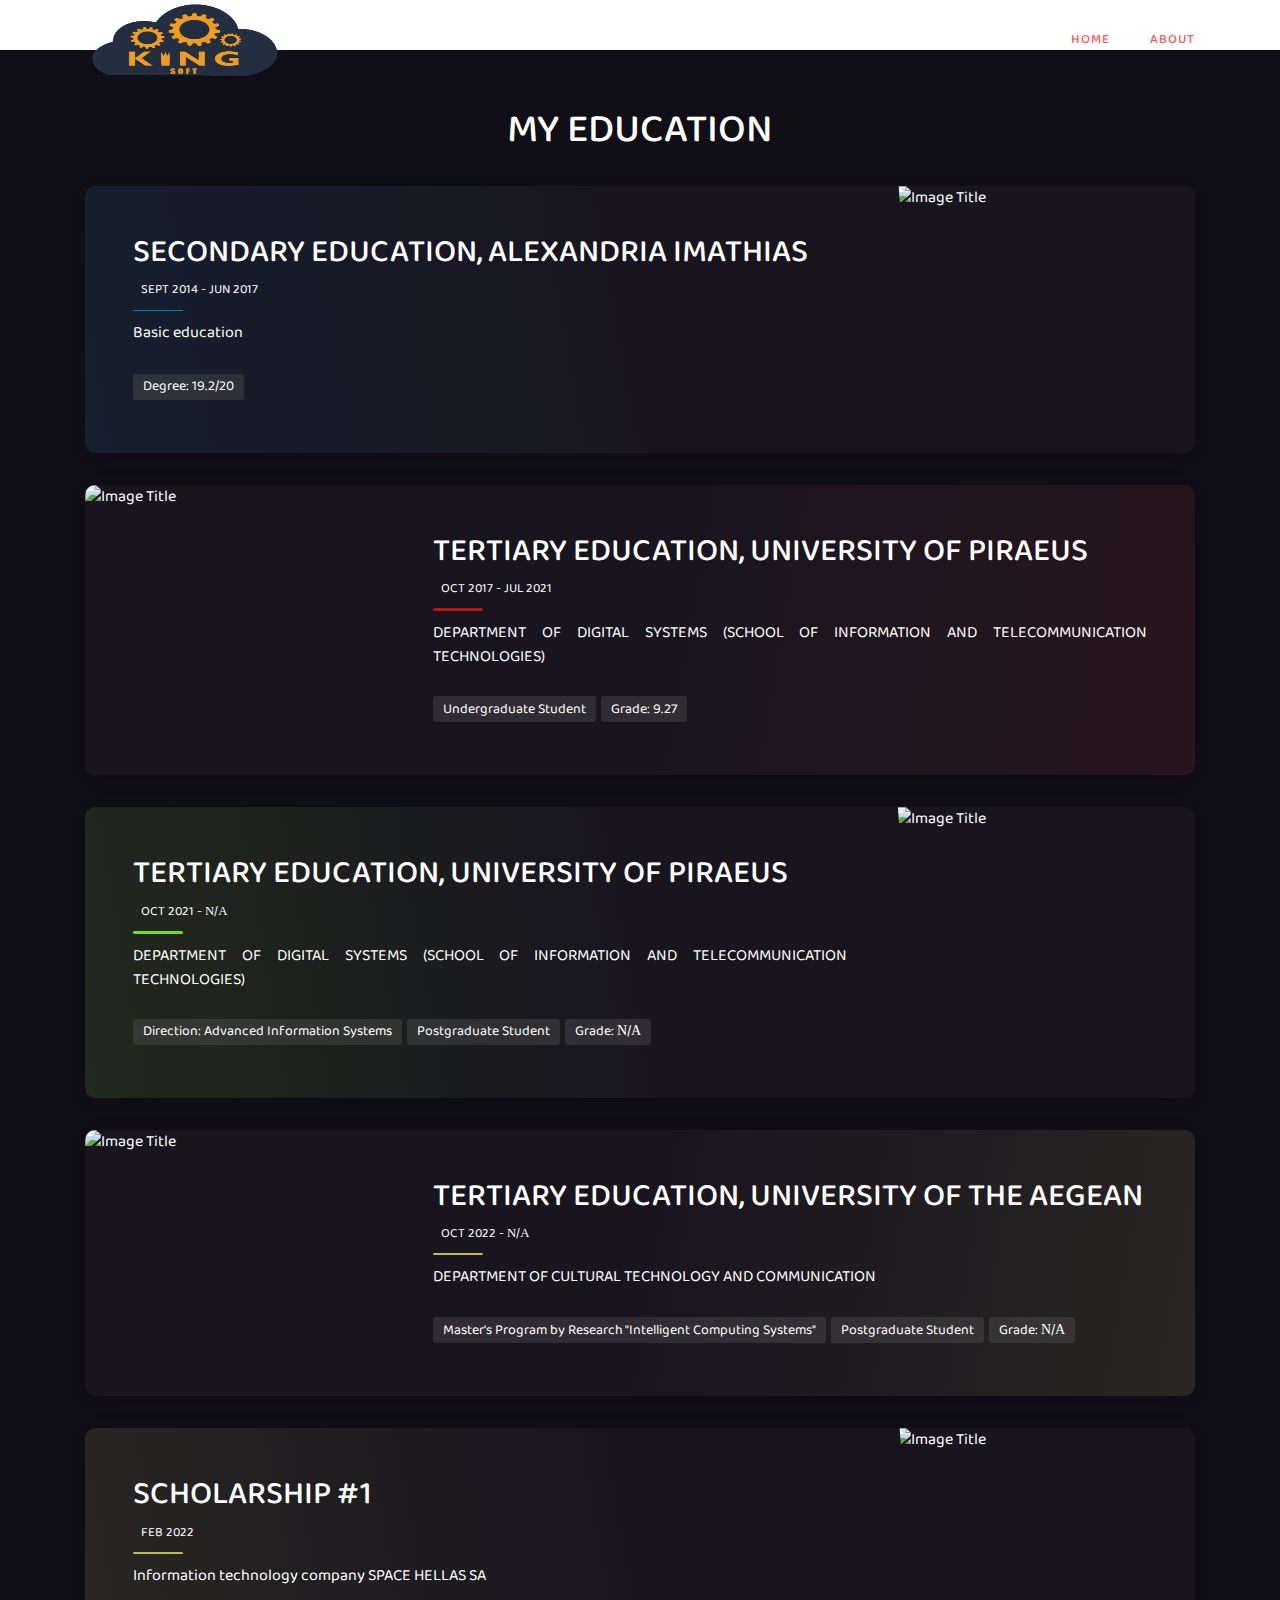
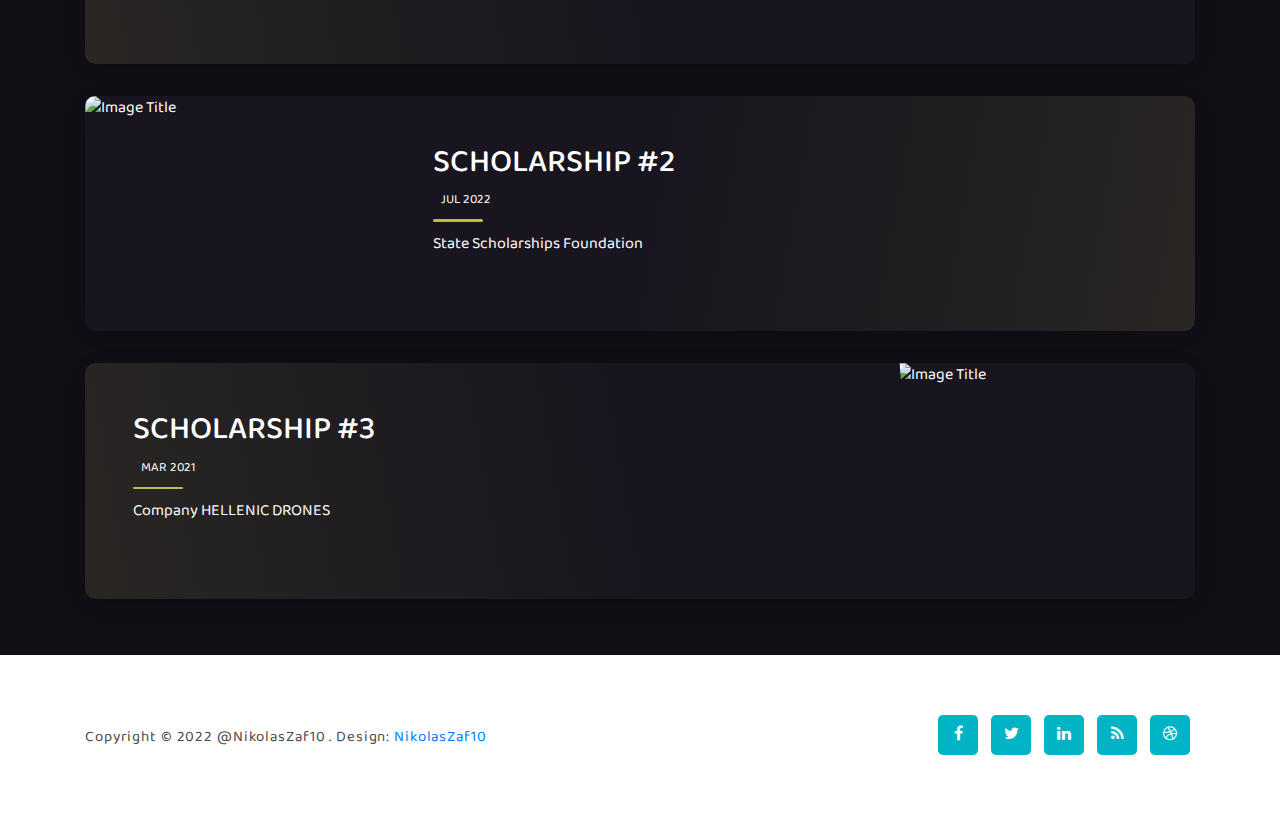
==== commit c8f60a17: "edit about-us page" ====
--- a/about-us.html
+++ b/about-us.html
@@ -75,17 +75,16 @@
                     <img class="postcard__img" src="https://picsum.photos/1000/1000" alt="Image Title" />
                 </a>
                 <div class="postcard__text">
-                    <h1 class="postcard__title blue"><a href="#">Project #1</a></h1>
-                    <div class="postcard__subtitle small">
-                        <time datetime="2020-05-25 12:00:00">
-                            <i class="fas fa-calendar-alt mr-2"></i>May 2020
-                        </time>
-                    </div>
-                    <div class="postcard__bar"></div>
-                    <div class="postcard__preview-txt">project!</div>
-                    <ul class="postcard__tagbox">
-                        <li class="tag__item"><i class=""></i>Language 1</li>
-                        <li class="tag__item"><i class=""></i>Language 1</li>
+                    <h1 class="postcard__title blue"><a href="#">SECONDARY EDUCATION, ALEXANDRIA IMATHIAS</a></h1>
+                    <div class="postcard__subtitle small">
+                        <time datetime="2020-05-25 12:00:00">
+                            <i class="fas fa-calendar-alt mr-2"></i>SEPT 2014 - JUN 2017
+                        </time>
+                    </div>
+                    <div class="postcard__bar"></div>
+                    <div class="postcard__preview-txt">Basic education</div>
+                    <ul class="postcard__tagbox">
+                        <li class="tag__item"><i class=""></i>Degree: 19.2/20</li>
                     </ul>
                 </div>
             </article>
@@ -94,17 +93,17 @@
                     <img class="postcard__img" src="https://picsum.photos/501/500" alt="Image Title" />	
                 </a>
                 <div class="postcard__text">
-                    <h1 class="postcard__title red"><a href="#">Podcast Title</a></h1>
-                    <div class="postcard__subtitle small">
-                        <time datetime="2020-05-25 12:00:00">
-                            <i class="fas fa-calendar-alt mr-2"></i>May 2020
-                        </time>
-                    </div>
-                    <div class="postcard__bar"></div>
-                    <div class="postcard__preview-txt">project!</div>
-                    <ul class="postcard__tagbox">
-                        <li class="tag__item"><i class=""></i>Language 1</li>
-                        <li class="tag__item"><i class=""></i>Language 1</li>
+                    <h1 class="postcard__title red"><a href="#">TERTIARY EDUCATION, UNIVERSITY OF PIRAEUS</a></h1>
+                    <div class="postcard__subtitle small">
+                        <time datetime="2020-05-25 12:00:00">
+                            <i class="fas fa-calendar-alt mr-2"></i>OCT 2017 - JUL 2021
+                        </time>
+                    </div>
+                    <div class="postcard__bar"></div>
+                    <div class="postcard__preview-txt">DEPARTMENT OF DIGITAL SYSTEMS (SCHOOL OF INFORMATION AND TELECOMMUNICATION TECHNOLOGIES)</div>
+                    <ul class="postcard__tagbox">
+                        <li class="tag__item"><i class=""></i>Undergraduate Student</li>
+                        <li class="tag__item"><i class=""></i>Grade: 9.27</li>
                     </ul>
                 </div>
             </article>
@@ -113,55 +112,89 @@
                     <img class="postcard__img" src="https://picsum.photos/500/501" alt="Image Title" />
                 </a>
                 <div class="postcard__text">
-                    <h1 class="postcard__title green"><a href="#">Podcast Title</a></h1>
-                    <div class="postcard__subtitle small">
-                        <time datetime="2020-05-25 12:00:00">
-                            <i class="fas fa-calendar-alt mr-2"></i>May 2020
-                        </time>
-                    </div>
-                    <div class="postcard__bar"></div>
-                    <div class="postcard__preview-txt">project!</div>
-                    <ul class="postcard__tagbox">
-                        <li class="tag__item"><i class=""></i>Language 1</li>
-                        <li class="tag__item"><i class=""></i>Language 1</li>
-                    </ul>
-                </div>
-            </article>
-            <article class="postcard dark yellow">
-                <a class="postcard__img_link" href="#">
-                    <img class="postcard__img" src="https://picsum.photos/501/501" alt="Image Title" />
-                </a>
-                <div class="postcard__text">
-                    <h1 class="postcard__title yellow"><a href="#">Podcast Title</a></h1>
-                    <div class="postcard__subtitle small">
-                        <time datetime="2020-05-25 12:00:00">
-                            <i class="fas fa-calendar-alt mr-2"></i>May 2020
-                        </time>
-                    </div>
-                    <div class="postcard__bar"></div>
-                    <div class="postcard__preview-txt">project!</div>
-                    <ul class="postcard__tagbox">
-                        <li class="tag__item"><i class=""></i>Language 1</li>
-                        <li class="tag__item"><i class=""></i>Language 1</li>
-                    </ul>
-                </div>
-            </article>
-            <article class="postcard dark yellow">
-                <a class="postcard__img_link" href="#">
-                    <img class="postcard__img" src="https://picsum.photos/501/501" alt="Image Title" />
-                </a>
-                <div class="postcard__text">
-                    <h1 class="postcard__title yellow"><a href="#">Podcast Title</a></h1>
-                    <div class="postcard__subtitle small">
-                        <time datetime="2020-05-25 12:00:00">
-                            <i class="fas fa-calendar-alt mr-2"></i>May 2020
-                        </time>
-                    </div>
-                    <div class="postcard__bar"></div>
-                    <div class="postcard__preview-txt">project!</div>
-                    <ul class="postcard__tagbox">
-                        <li class="tag__item"><i class=""></i>Language 1</li>
-                        <li class="tag__item"><i class=""></i>Language 1</li>
+                    <h1 class="postcard__title green"><a href="#">TERTIARY EDUCATION, UNIVERSITY OF PIRAEUS</a></h1>
+                    <div class="postcard__subtitle small">
+                        <time datetime="2020-05-25 12:00:00">
+                            <i class="fas fa-calendar-alt mr-2"></i>OCT 2021 - Ν/Α
+                        </time>
+                    </div>
+                    <div class="postcard__bar"></div>
+                    <div class="postcard__preview-txt">DEPARTMENT OF DIGITAL SYSTEMS (SCHOOL OF INFORMATION AND TELECOMMUNICATION TECHNOLOGIES)</div>
+                    <ul class="postcard__tagbox">
+                        <li class="tag__item"><i class=""></i>Direction: Advanced Information Systems</li>
+                        <li class="tag__item"><i class=""></i>Postgraduate Student</li>
+                        <li class="tag__item"><i class=""></i>Grade: Ν/Α</li>
+                    </ul>
+                </div>
+            </article>
+            <article class="postcard dark yellow">
+                <a class="postcard__img_link" href="#">
+                    <img class="postcard__img" src="https://picsum.photos/501/501" alt="Image Title" />
+                </a>
+                <div class="postcard__text">
+                    <h1 class="postcard__title yellow"><a href="#">TERTIARY EDUCATION, UNIVERSITY OF THE AEGEAN</a></h1>
+                    <div class="postcard__subtitle small">
+                        <time datetime="2020-05-25 12:00:00">
+                            <i class="fas fa-calendar-alt mr-2"></i>OCT 2022 - Ν/Α
+                        </time>
+                    </div>
+                    <div class="postcard__bar"></div>
+                    <div class="postcard__preview-txt">DEPARTMENT OF CULTURAL TECHNOLOGY AND COMMUNICATION</div>
+                    <ul class="postcard__tagbox">
+                        <li class="tag__item"><i class=""></i>Master's Program by Research "Intelligent Computing Systems"</li>
+                        <li class="tag__item"><i class=""></i>Postgraduate Student</li>
+                        <li class="tag__item"><i class=""></i>Grade: Ν/Α</li>
+                    </ul>
+                </div>
+            </article>
+            <article class="postcard dark yellow">
+                <a class="postcard__img_link" href="#">
+                    <img class="postcard__img" src="https://picsum.photos/501/501" alt="Image Title" />
+                </a>
+                <div class="postcard__text">
+                    <h1 class="postcard__title yellow"><a href="#">SCHOLARSHIP #1</a></h1>
+                    <div class="postcard__subtitle small">
+                        <time datetime="2020-05-25 12:00:00">
+                            <i class="fas fa-calendar-alt mr-2"></i>FEB 2022
+                        </time>
+                    </div>
+                    <div class="postcard__bar"></div>
+                    <div class="postcard__preview-txt">Information technology company SPACE HELLAS SA</div>
+                    <ul class="postcard__tagbox">
+                    </ul>
+                </div>
+            </article>
+            <article class="postcard dark yellow">
+                <a class="postcard__img_link" href="#">
+                    <img class="postcard__img" src="https://picsum.photos/501/501" alt="Image Title" />
+                </a>
+                <div class="postcard__text">
+                    <h1 class="postcard__title yellow"><a href="#">SCHOLARSHIP #2</a></h1>
+                    <div class="postcard__subtitle small">
+                        <time datetime="2020-05-25 12:00:00">
+                            <i class="fas fa-calendar-alt mr-2"></i>JUL 2022
+                        </time>
+                    </div>
+                    <div class="postcard__bar"></div>
+                    <div class="postcard__preview-txt">State Scholarships Foundation</div>
+                    <ul class="postcard__tagbox">
+                    </ul>
+                </div>
+            </article>
+            <article class="postcard dark yellow">
+                <a class="postcard__img_link" href="#">
+                    <img class="postcard__img" src="https://picsum.photos/501/501" alt="Image Title" />
+                </a>
+                <div class="postcard__text">
+                    <h1 class="postcard__title yellow"><a href="#">SCHOLARSHIP #3</a></h1>
+                    <div class="postcard__subtitle small">
+                        <time datetime="2020-05-25 12:00:00">
+                            <i class="fas fa-calendar-alt mr-2"></i>MAR 2021
+                        </time>
+                    </div>
+                    <div class="postcard__bar"></div>
+                    <div class="postcard__preview-txt">Company HELLENIC DRONES</div>
+                    <ul class="postcard__tagbox">
                     </ul>
                 </div>
             </article>
